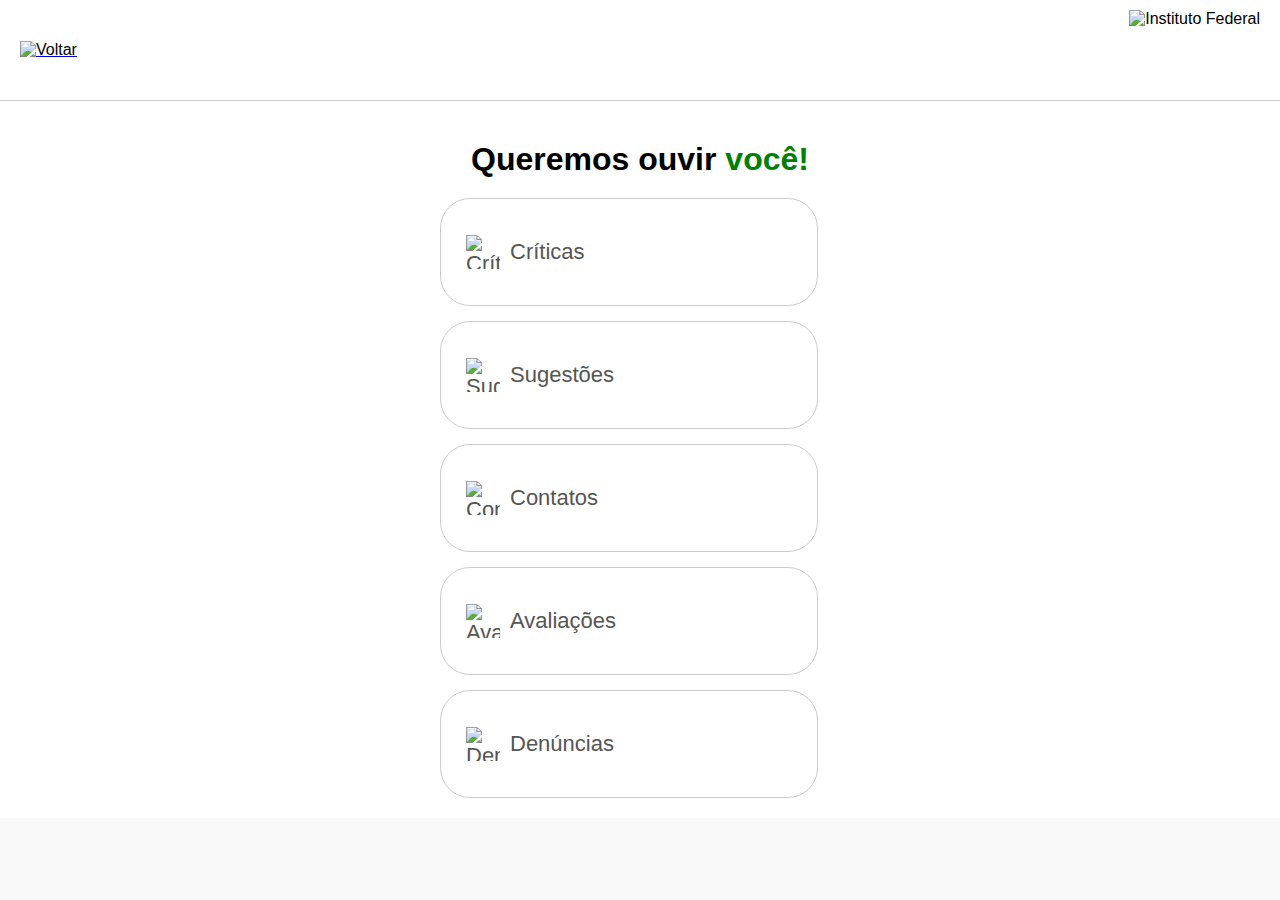
==== index.html @ 00e38df8 "primeiros commits" ====
<!DOCTYPE html>
<html lang="pt-BR">
<head>
    <meta charset="UTF-8">
    <meta name="viewport" content="width=device-width, initial-scale=1.0">
    <title>Instituto Federal - Feedback</title>
    <link rel="stylesheet" href="../styles/style.css">
</head>
<body>
    <header>
        <a href="#"><img class="back-button" src="assets/back-button.svg" alt="Voltar"></a>
        <img src="assets/ifsp_logo_itp.png" alt="Instituto Federal" class="logo">
    </header>
    <div class="container">
        <h1>Queremos ouvir <span>você!</span></h1>
        <div class="buttons">
            <button class="btn">
                <img class="icon" src="assets/critica.svg" alt="Críticas">
                Críticas
            </button>
            <button class="btn">
                <img class="icon" src="assets/sugestoes.svg" alt="Sugestões">
                Sugestões
            </button>
            <button class="btn">
                <img class="icon" src="assets/contatos.svg" alt="Contatos">
                Contatos
            </button>
            <button class="btn">
                <img class="icon" src="assets/avaliacoes.svg" alt="Avaliações">
                Avaliações
            </button>
            <button class="btn">
                <img class="icon" src="assets/denuncia.svg" alt="Denúncias">
                Denúncias
            </button>
        </div>
    </div>
</body>
</html>
---- styles/style.css ----
:root {
    --green--if: #008000; /* Verde do if */
    --white--if: #ffffff; /* Branco */
    --grey--if: #f9f9f9;  /* Cinza claro */
    --black--if: #000000; /* Preto */
    --border--if: #ccc;   /* Cinza para borda */
    --text--primary: #555; /* Cor primária do texto */
    --hover--bg: #f0f0f0; /* Cor de fundo no hover */
}

* {
    margin: 0;
    padding: 0;
    box-sizing: border-box;
    font-family: Arial, sans-serif;
}

body {
    background-color: var(--grey--if);
    display: flex;
    flex-direction: column;
    height: 100vh;
}

.container {
    display: flex;
    flex-direction: column;
    justify-content: center;
    align-items: center;
    text-align: center;
    background-color: var(--white--if);
    padding: 20px; /* Adiciona um padding para dar um espaçamento interno */
}

header {
    width: 100%;
    padding: 10px 20px;
    display: flex;
    align-items: center;
    justify-content: space-between;
    background-color: var(--white--if);
    border-bottom: 1px solid var(--border--if);
    position: sticky;
    top: 0;
}

.back-button {
    width: 44px;
    text-decoration: none;
    color: var(--black--if);
}

.logo {
    height: 80px;
}

h1 {
    margin: 20px 0;
    color: var(--black--if);
}

h1 span {
    color: var(--green--if);
}

.buttons {
    display: flex;
    flex-direction: column;
    gap: 15px;
    width: 100%;
    max-width: 400px;
}

.btn {
    display: flex;
    align-items: center;
    justify-content: flex-start;
    padding: 25px;
    font-size: 22px;
    color: var(--text--primary);
    border: 1px solid var(--border--if);
    border-radius: 30px;
    background-color: var(--white--if);
    cursor: pointer;
    text-align: left;
    transition: background-color 0.3s ease;
    width: 42vh;
    height: 12vh;
}

.btn img {
    margin-right: 10px;
    width: 34px;
    height: 34px;
    min-width: 34px; /* Ensure all icons have the same width */
}

.btn:hover {
    background-color: var(--hover--bg);
}

.container_criticas {
    width: 90%;
    max-width: 600px;
    margin: 0 auto;
    padding: 20px;
}

.add-review-button {
    display: block;
    width: 100%;
    padding: 20px;
    background-color: #4CAF50;
    color: white;
    border: none;
    border-radius: 30px;
    font-size: 20px;
    cursor: pointer;
    margin-bottom: 20px;
}

.add-review-button:hover {
    background-color: #45a049;
}

.reviews {
    display: flex;
    flex-direction: column;
    gap: 10px;
}

.review {
    background-color: white;
    padding: 15px;
    border-radius: 10px;
    margin-bottom: 1.5vh;
    box-shadow: 0 2px 5px rgba(0, 0, 0, 0.1);
    word-break: break-all;
}

.review-header {
    display: flex;
    align-items: center;
    justify-content: space-between;
    margin-bottom: 10px;
}

.user-icon {
    height: 50px;
    width: 40px;
    margin-right: 10px;
    opacity: 0.5;
}

.date {
    font-size: 14px;
    color: #666;
}
.criticas_h1{
    margin: 20px 0;
    color: var(--black--if);
    text-align: center;
}
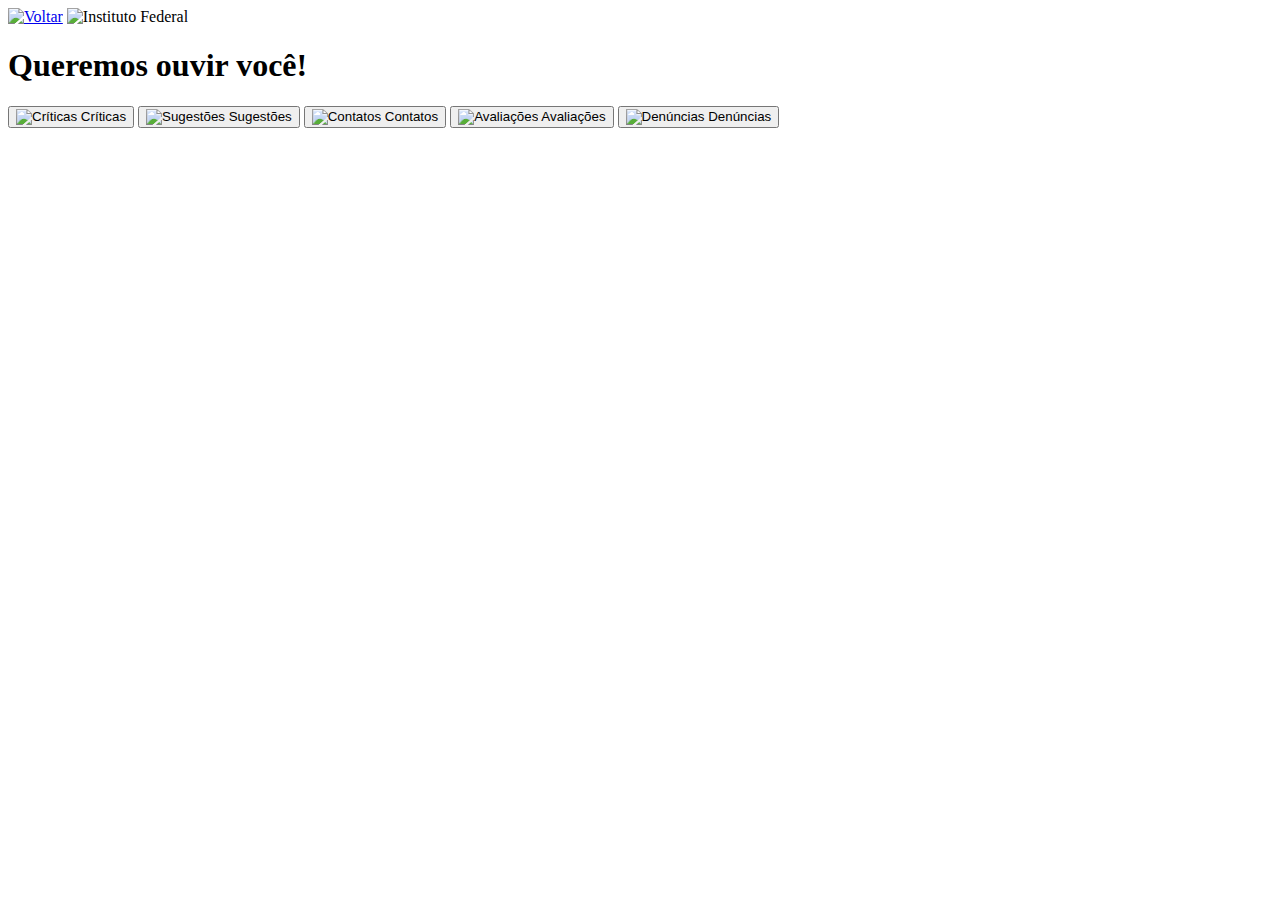
==== commit 3ca30c1e: "chore: Update stylesheet paths in HTML files" ====
--- a/index.html
+++ b/index.html
@@ -4,7 +4,7 @@
     <meta charset="UTF-8">
     <meta name="viewport" content="width=device-width, initial-scale=1.0">
     <title>Instituto Federal - Feedback</title>
-    <link rel="stylesheet" href="../styles/style.css">
+    <link rel="stylesheet" href="PROJETO_IF/styles/style.css">
 </head>
 <body>
     <header>
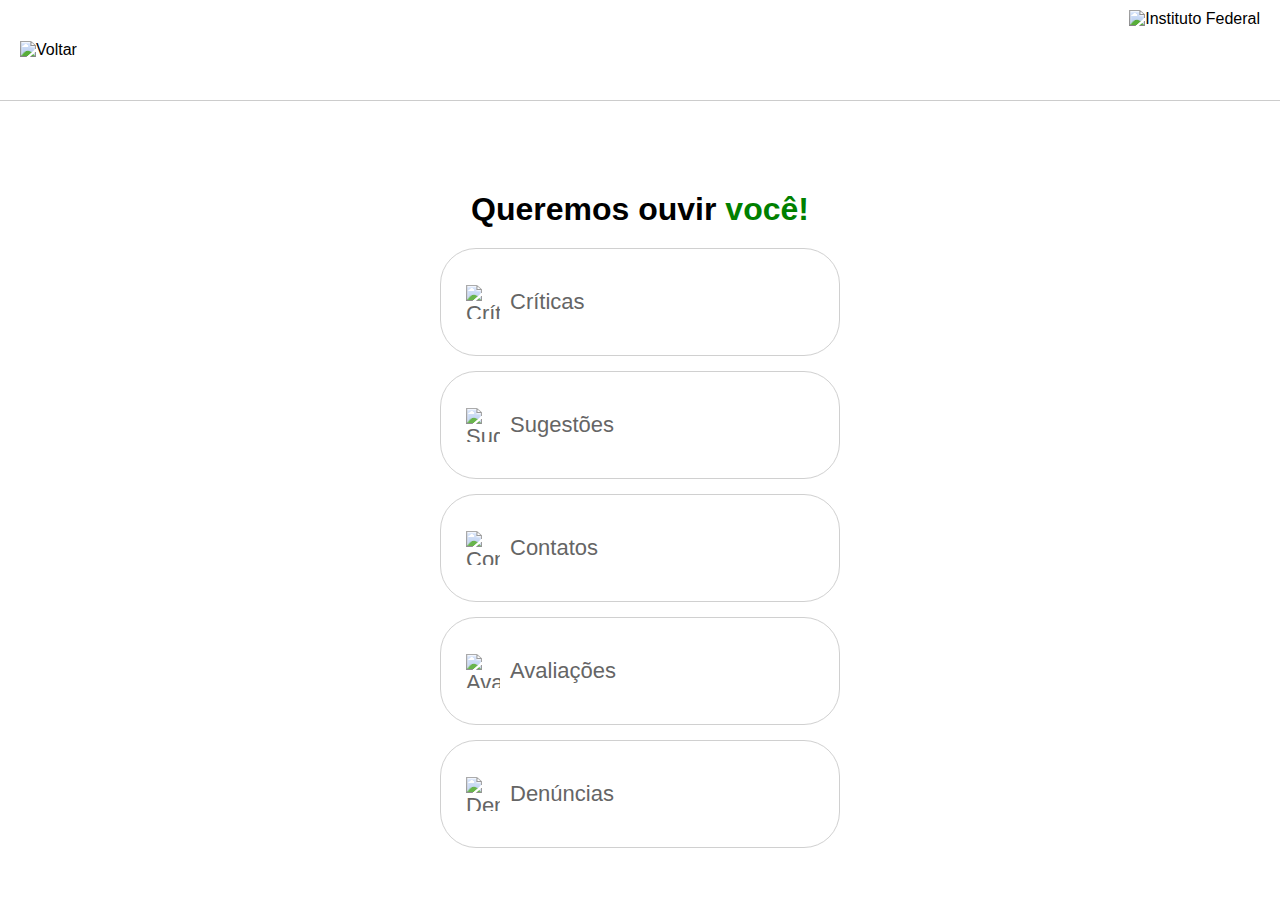
==== commit 59217a86: "CURITI" ====
--- a/index.html
+++ b/index.html
@@ -4,7 +4,7 @@
     <meta charset="UTF-8">
     <meta name="viewport" content="width=device-width, initial-scale=1.0">
     <title>Instituto Federal - Feedback</title>
-    <link rel="stylesheet" href="PROJETO_IF/styles/style.css">
+    <link rel="stylesheet" href="styles/style.css">
 </head>
 <body>
     <header>
@@ -13,23 +13,30 @@
     </header>
     <div class="container">
         <h1>Queremos ouvir <span>você!</span></h1>
-        <div class="buttons">
+        <a href="main/criticas.php"><div class="buttons">
             <button class="btn">
                 <img class="icon" src="assets/critica.svg" alt="Críticas">
                 Críticas
             </button>
+        </a>
+        <a href="main/sugestoes.php">
             <button class="btn">
                 <img class="icon" src="assets/sugestoes.svg" alt="Sugestões">
                 Sugestões
             </button>
+        </a>
+        <a href="main/contatos.html">
             <button class="btn">
                 <img class="icon" src="assets/contatos.svg" alt="Contatos">
                 Contatos
             </button>
+        </a>
+        <a href="main/avaliacoes.php">    
             <button class="btn">
                 <img class="icon" src="assets/avaliacoes.svg" alt="Avaliações">
                 Avaliações
             </button>
+        </a>
             <button class="btn">
                 <img class="icon" src="assets/denuncia.svg" alt="Denúncias">
                 Denúncias
--- a/styles/style.css
+++ b/styles/style.css
@@ -0,0 +1,418 @@
+@import url('https://fonts.googleapis.com/css2?family=Raleway:ital,wght@0,100..900;1,100..900&display=swap');
+:root {
+    --green--if: #008000; /* Verde do if */
+    --white--if: #ffffff; /* Branco */
+    --grey--if: #f9f9f9;  /* Cinza claro */
+    --black--if: #000000; /* Preto */
+    --border--if: #ccc;   /* Cinza para borda */
+    --text--primary: #555; /* Cor primária do texto */
+    --hover--bg: #f0f0f0; /* Cor de fundo no hover */
+    --hover--btn: #45a049; /* Cor de fundo no hover do botão */
+    --error: red; /* Cor de erro */
+    --success: #4CAF50; /* Cor de sucesso */
+}
+
+* {
+    margin: 0;
+    padding: 0;
+    box-sizing: border-box;
+    font-family: Arial, Helvetica, sans-serif;
+    
+}
+a {
+    text-decoration: none;
+
+}
+html, body {
+    height: 100%;
+    margin: 0;
+    padding: 0;
+}
+body {
+    background-color: var(--white--if);
+    display: flex;
+    flex-direction: column;
+}
+
+.container {
+    display: flex;
+    flex-direction: column;
+    justify-content: center;
+    align-items: center;
+    text-align: center;
+    background-color: var(--white--if);
+    padding: 20px; /* Adiciona um padding para dar um espaçamento interno */
+    width: 100%; /* O contêiner ocupa toda a largura */
+    height: 100%; /* O contêiner ocupa toda a altura */
+}
+
+header {
+    width: 100%;
+    padding: 10px 20px;
+    display: flex;
+    align-items: center;
+    justify-content: space-between;
+    background-color: var(--white--if);
+    border-bottom: 1px solid var(--border--if);
+    /* position: sticky; */
+    top: 0;
+    margin-bottom: 2vh;
+}
+
+.back-button {
+    width: 44px;
+    text-decoration: none;
+    color: var(--black--if);
+}
+
+.logo {
+    height: 80px;
+}
+
+h1 {
+    margin: 20px 0;
+    color: var(--black--if);
+}
+
+h1 span {
+    color: var(--green--if);
+}
+
+.buttons {
+    display: flex;
+    flex-direction: column;
+    gap: 15px;
+    width: 100%;
+    max-width: 400px;
+}
+form {
+    display: flex;
+    flex-direction: column;
+    align-items: center;
+    width: 100%;
+    max-width: 700px;
+    background-color: var(--grey--if);
+    padding: 10px;
+    border-radius: 10px;
+    box-shadow: 0 2px 5px rgba(0, 0, 0, 0.1);
+}
+
+textarea {
+    width: 100%;
+    height: 45vh;
+    padding: 10px;
+    border: 1px solid var(--border--if);
+    border-radius: 10px;
+    font-size: 16px;
+    color: var(--text--primary);
+    resize: vertical;
+    background-color: var(--hover--bg);
+    margin-bottom: 20px;
+    font-family: Arial, sans-serif;
+}
+
+textarea:focus {
+    outline: none;
+    border-color: var(--green--if);
+}
+input[type="text"], input[type="email"] {
+    width: 100%;
+    padding: 10px;
+    border: 1px solid var(--border--if);
+    border-radius: 10px;
+    font-size: 16px;
+    color: var(--text--primary);
+    background-color: var(--hover--bg);
+    margin-bottom: 20px;
+    font-family: Arial, sans-serif;
+}
+
+input[type="text"]:focus, input[type="email"]:focus {
+    outline: none;
+}
+label {
+    align-self: flex-start;
+    margin-bottom: 5px;
+    font-size: 16px;
+    color: var(--text--primary);
+    font-family: Arial, sans-serif;
+}
+
+.btn {
+    display: flex;
+    align-items: center;
+    justify-content: flex-start;
+    padding: 25px;
+    font-size: 22px;
+    color: var(--text--primary);
+    border: 1px solid var(--border--if);
+    border-radius: 4vh;
+    background-color: var(--white--if);
+    cursor: pointer;
+    text-align: left;
+    transition: background-color 0.3s ease;
+    height: 12vh;
+    opacity: 0.9;
+    width: 100%;
+}
+.btn.selected {
+    background-color: var(--hover--bg); 
+    border: 1px solid var(--green--if);
+    opacity: 1;
+}
+
+.btn img {
+    margin-right: 10px;
+    width: 34px;
+    height: 34px;
+    min-width: 34px; /* Ensure all icons have the same width */
+}
+
+.btn:hover {
+    background-color: var(--hover--bg);
+}
+
+.container_criticas {
+    width: 90%;
+    max-width: 600px;
+    margin: 0 auto;
+    padding: 20px;
+}
+
+.add-review-button {
+    display: block;
+    width: 100%;
+    padding: 20px;
+    background-color: var(--green--if);
+    color: white;
+    border: none;
+    border-radius: 30px;
+    font-size: 20px;
+    cursor: pointer;
+    margin-bottom: 20px;
+}
+
+.add-feedback {
+    width: 55vh; /* Ajuste a largura conforme necessário */
+    max-width: 400px; /* Ou qualquer valor desejado */
+    margin: 5vh auto 20px; /* Altera a margem para centralizar */
+    padding: 20px;
+    background-color: var(--green--if);
+    color: white;
+    border: none;
+    border-radius: 30px;
+    font-size: 20px;
+    cursor: pointer;
+}
+
+/* Para dispositivos com largura máxima de 768px (tablets e abaixo) */
+@media (max-width: 768px) {
+    .add-feedback {
+        width: 80vw; /* Ajuste a largura para 80% da largura da viewport */
+        max-width: none; /* Remove o limite máximo de largura */
+        font-size: 18px; /* Ajusta o tamanho da fonte */
+        padding: 15px; /* Ajusta o padding */
+    }
+}
+
+/* Para dispositivos com largura máxima de 480px (telefones e abaixo) */
+@media (max-width: 480px) {
+    .add-feedback {
+        width: 90vw; /* Ajuste a largura para 90% da largura da viewport */
+        font-size: 20px; /* Ajusta o tamanho da fonte */
+        padding: 20px; /* Ajusta o padding */
+    }
+}
+
+
+.add-feedback:hover {
+    background-color: var(--hover--btn);
+}
+
+.add-review-button:hover {
+    background-color: var(--hover--btn);
+}
+
+.reviews {
+    display: flex;
+    flex-direction: column;
+    gap: 10px;
+}
+
+.review {
+    background-color: white;
+    padding: 15px;
+    border-radius: 10px;
+    margin-bottom: 1.5vh;
+    box-shadow: 0 2px 5px rgba(0, 0, 0, 0.1);
+    word-break: break-all;
+}
+
+.review-header {
+    display: flex;
+    align-items: center;
+    justify-content: space-between;
+    margin-bottom: 10px;
+}
+
+.user_name {
+    display: flex;
+    align-items: center; /* Alinhar o texto verticalmente ao centro */
+}
+
+.user-icon {
+    height: 50px;
+    width: 40px;
+    margin-right: 10px;
+}
+.texto {
+    margin-top: 0;
+    word-break: keep-all;
+    overflow-wrap: break-word;
+    font-family: "Raleway", sans-serif;
+    font-size: 2.3vh;
+    letter-spacing: 0.1vh;
+    word-spacing: 0.3vh;
+    line-height: 3.2vh;
+    
+}
+.date {
+    font-size: 12px;
+    color: var(--text--primary);
+    opacity: 0.8;
+}
+.criticas_h1{
+    margin: 20px 0;
+    color: var(--black--if);
+    text-align: center;
+}
+
+body.instituto-federal {
+    display: flex;
+    flex-direction: column;
+    align-items: center;
+    justify-content: center;
+    margin: 0;
+    padding: 0;
+    height: 100vh;
+    text-align: center;
+    background-color: #f5f5f5;
+}
+
+.instituto-federal__container {
+    width: 100%;
+    height: 100%;
+    padding: 20px;
+    background-color: white;
+    box-shadow: 0 0 10px rgba(0, 0, 0, 0.1);
+    border-radius: 8px;
+    display: flex;
+    flex-direction: column;
+    align-items: center;
+    justify-content: space-between;
+}
+
+.instituto-federal__logo {
+    max-width: 100%;
+    height: auto;
+    margin-top: 20px;
+}
+
+.instituto-federal__message-container {
+    flex-grow: 1;
+    display: flex;
+    flex-direction: column;
+    justify-content: center;
+    align-items: center;
+    font-size: 2.5vh;
+}
+
+.instituto-federal__social-icons {
+    display: flex;
+    justify-content: center;
+    gap: 20px;
+    margin-bottom: 20px;
+}
+
+.instituto-federal__social-icon {
+    width: 40px;
+    height: 40px;
+}
+.instituto-federal__follow-us {
+    margin-bottom: 5vh;
+}
+
+#success-banner {
+    visibility: hidden;
+    opacity: 0;
+    position: fixed;
+    top: 20px;
+    left: 50%;
+    transform: translateX(-50%);
+    background-color: var(--success);
+    color: white;
+    padding: 15px 20px;
+    border-radius: 5px;
+    box-shadow: 0 4px 6px rgba(0, 0, 0, 0.1);
+    z-index: 1000;
+    transition: visibility 0s, opacity 0.5s ease-in-out;
+}
+
+#success-banner.visible {
+    visibility: visible;
+    opacity: 1;
+    transition: visibility 0s 0s, opacity 0.5s ease-in-out;
+}
+
+#error-banner, #duplicate-banner {
+    visibility: hidden;
+    opacity: 0;
+    position: fixed;
+    top: 20px;
+    left: 50%;
+    transform: translateX(-50%);
+    background-color: var(--error);
+    color: white;
+    padding: 15px 20px;
+    border-radius: 5px;
+    box-shadow: 0 4px 6px rgba(0, 0, 0, 0.1);
+    z-index: 1000;
+    transition: visibility 0s, opacity 0.5s ease-in-out;
+}
+
+#error-banner.visible {
+    visibility: visible;
+    opacity: 1;
+    transition: visibility 0s 0s, opacity 0.5s ease-in-out;
+}
+
+#duplicate-banner.visible {
+    visibility: visible;
+    opacity: 1;
+    transition: visibility 0s 0s, opacity 0.5s ease-in-out;
+}
+
+.error-message {
+    color: var(--error);
+    margin-top: 5px;
+    display: none;
+}
+.error {
+    border-color: var(--error);
+}
+
+.hidden {
+    display: none;
+}
+.visible {
+    display: block;
+}
+.disabled {
+    opacity: 0.5;
+    pointer-events: none;
+}
+.nome_span {
+    font-size: 0.9rem;
+    color: var(--text--primary);
+    opacity: 0.9;
+}